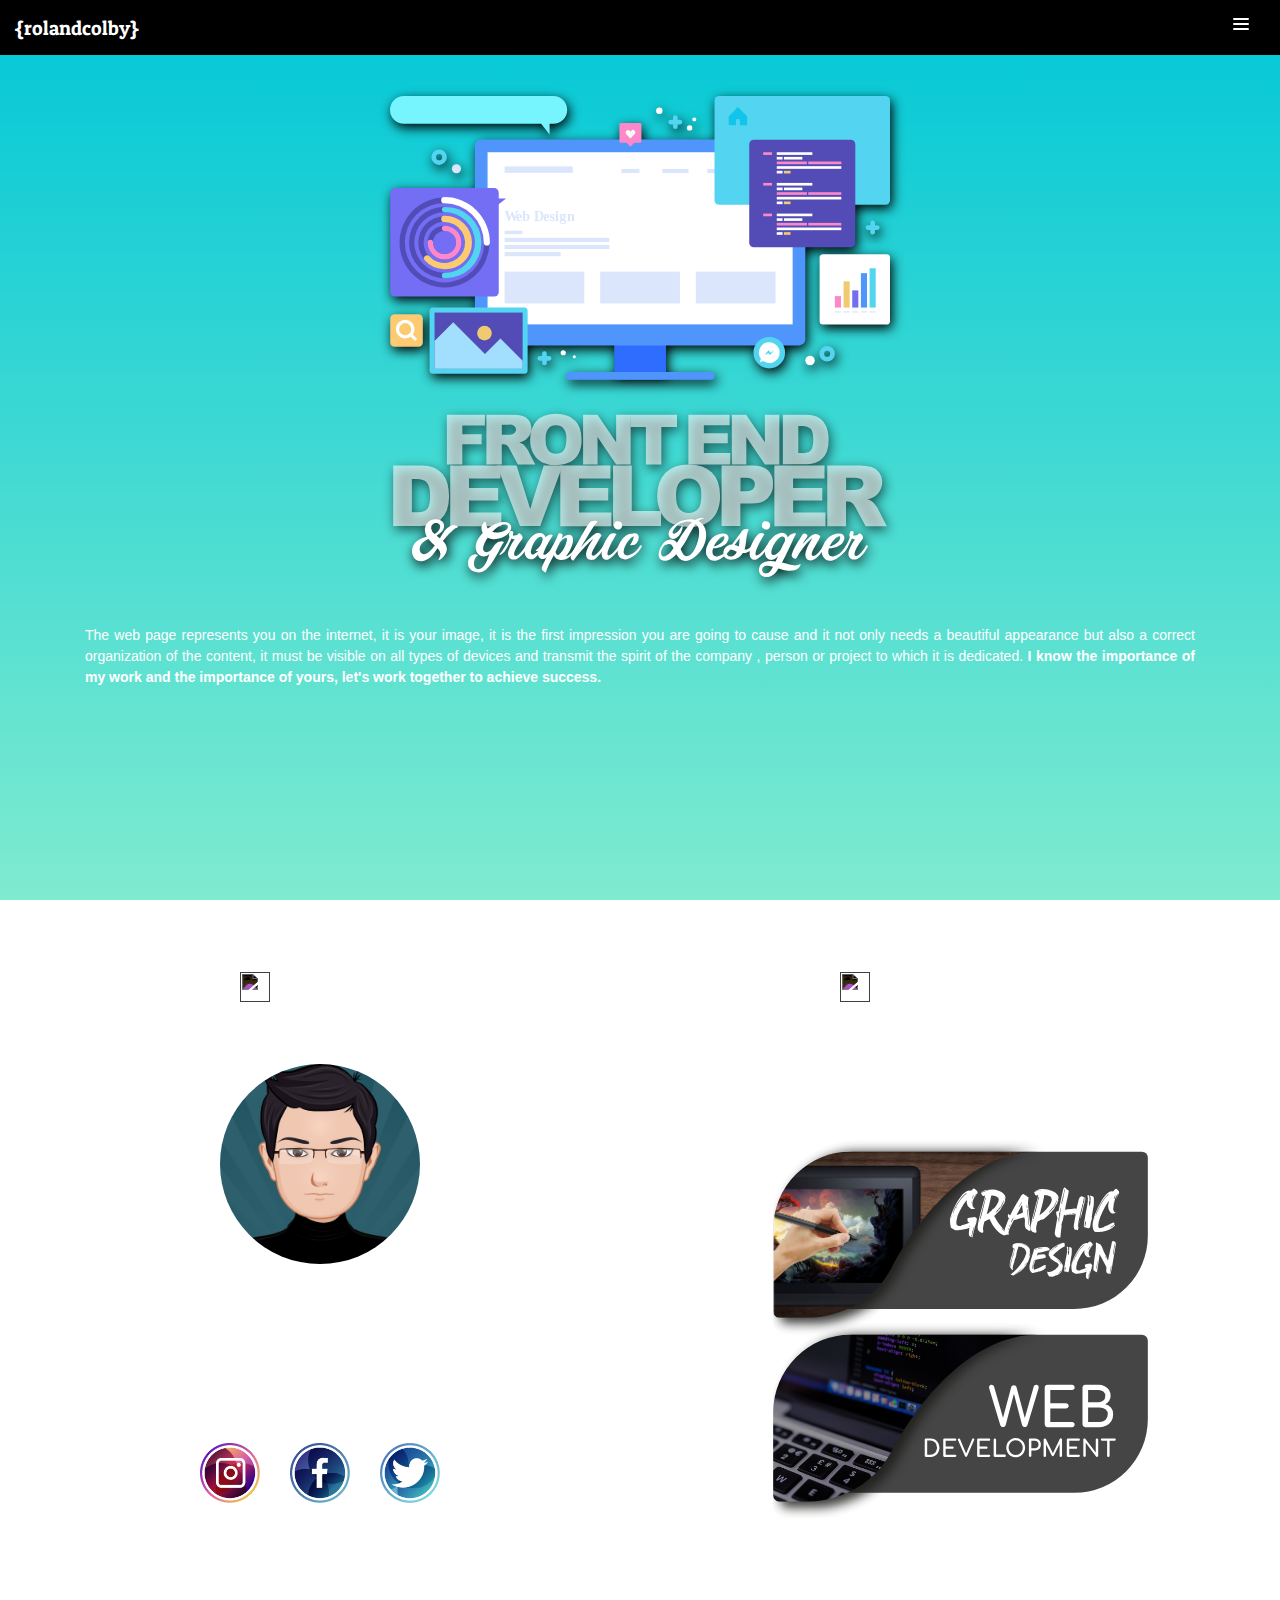
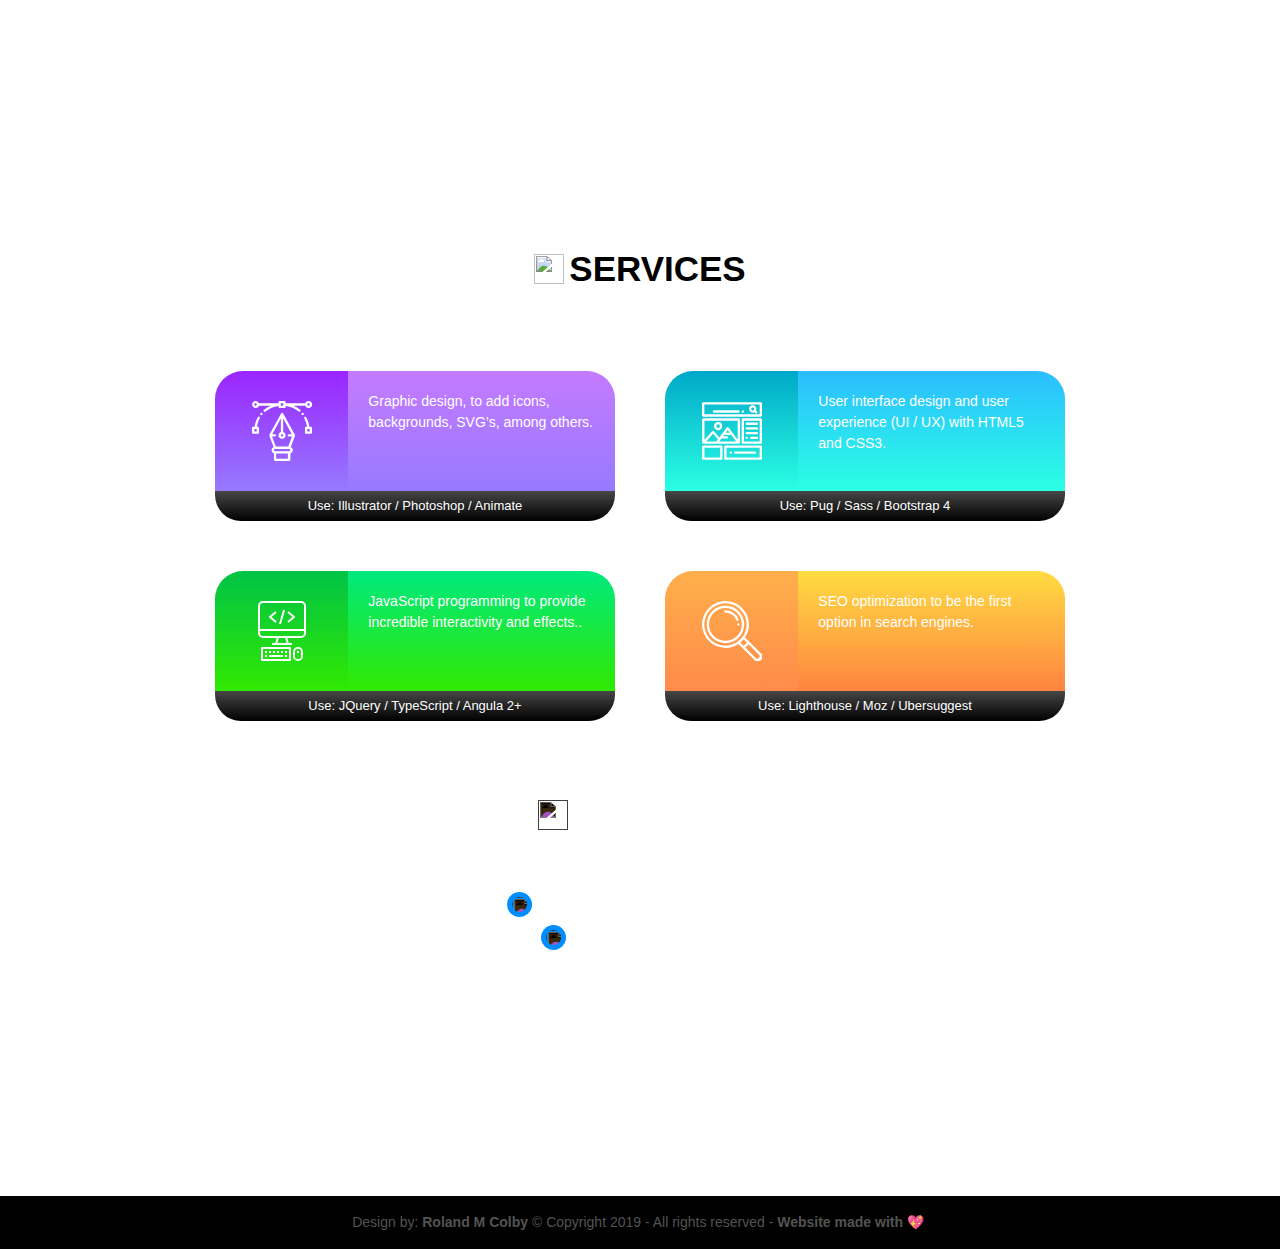
==== index.html @ 5997ef7e "Add files via upload" ====
<html lang="es">
  <head>
    <meta charset="utf-8"/>
    <meta name="viewport" content="width=device-width, initial-scale=1, shrink-to-fit=no"/>
    <title>Portfolio | Roland Colby - Front-end Developer</title>
    <meta charset="UTF-8"/>
    <meta http-equiv="X-UA-Compatible" content="IE=edge,chrome=1"/>
    <meta name="viewport" content="width=device-width, initial-scale=1.0"/>
    <link rel="shortcut icon" href="https://ianlunn.co.uk/wp-content/themes/ianlunn2015/images/favicon.ico"/>
    <meta name="description" content="Front-end Developer producing high quality responsive websites and exceptional user experience."/>
    <meta name="keywords" content="Roland, Colby, front end, front-end developer, front-end development, web designer, Portfolio, Front-End Web Developer, Web Developer, Front-End, HTML, CSS, JavaScript, Git, Github, PHP, WordPress"/>
    <link rel="stylesheet" href="https://stackpath.bootstrapcdn.com/bootstrap/4.3.1/css/bootstrap.min.css" integrity="sha384-ggOyR0iXCbMQv3Xipma34MD+dH/1fQ784/j6cY/iJTQUOhcWr7x9JvoRxT2MZw1T" crossorigin="anonymous"/>
    <link rel="stylesheet" href="https://cdnjs.cloudflare.com/ajax/libs/font-awesome/4.2.0/css/font-awesome.min.css"/>
    <link rel="stylesheet" href="https://daneden.github.io/animate.css/animate.min.css"/>
    <link rel="stylesheet" href="assets/css/style.css"/>
    <link rel="canonical" href="http://www.rolandcolby.tk/"/>
  </head>
  <body>
    <div class="introLoading introLoader simpleLoader theme-light" id="loader" style="z-index: 999999999; bottom: 729px; display: none;"></div>
    <div class="menu container-fluid fixed" id="menu">
      <div class="row">
        <div class="col-6" id="logodiv">
          <h1 id="logochico">{rolandcolby}</h1>
        </div>
        <div class="col-6" id="menudiv">
          <label class="menu-h">
            <input id="menuchk" type="checkbox" checked="checked"/>
            <div><span></span><span></span></div>
          </label>
        </div>
      </div>
      <div class="d-none" id="menu-links">
        <div class="row centrado"><a class="link" href="#cabecera">HOME</a></div>
        <div class="row centrado"><a class="link" href="#sobremi">ABOUT</a></div>
        <div class="row centrado"><a class="link" href="#portfolio">PORTFOLIO</a></div>
        <div class="row centrado"><a class="link" href="#servicios">SERVICES</a></div>
        <div class="row centrado"><a class="link" href="#mislinks">HIRE ME</a></div>
        <div class="row centrado"><a class="link" href="#pie">CONTACT</a></div>
      </div>
    </div>
    <div class="container-fluid" id="cabecera">
      <div class="container section py-5">
        <div class="row centrado" id="header"><img class="py-5" id="logo" src="assets/img/logo.svg"/></div>
        <p class="txtjustify">The web page represents you on the internet, it is your image, it is the first impression you are going to cause and it not only needs a beautiful appearance but also a correct organization of the content, it must be visible on all types of devices and transmit the spirit of the company , person or project to which it is dedicated.<b class="txtjustify"> I know the importance of my work and the importance of yours, let's work together to achieve success.</b></p>
      </div>
    </div>
    <div class="container-fluid"> 
      <div class="row">
        <div class="container section py-3 col-sm-12 col-lg-6" id="sobremi">
          <div class="caja">
            <div class="row centrado py-5"><img class="titleicon inv" src="https://image.flaticon.com/icons/svg/159/159772.svg"/>
              <h2 class="titulo">ABOUT</h2>
            </div>
            <div class="row centrado"><img id="avatar" src="assets/img/mi-avatar.jpg"/></div>
            <div class="row" id="midescripcion">
              <h3 class="txtjustify" style="font-size:16px">Hello! I'm <b>Roland Colby</b></h3>
              <p class="txtjustify"> I'm designer and Front-End web developer, which means that I take care of the visual part of web pages and their interactivity. I can make portfolios, pages of products or services, promotion of applications, documentation pages, and others simple but powerfull websites.</p>
            </div>
            <div class="row centrado">
              <p class="txtjustify py-4">¡Follow me!</p>
            </div>
            <div class="row centrado" id="misredes">
              <div id="insta"><img class="social" src="assets/img/insta.png"/></div>
              <div id="face"><img class="social" src="assets/img/fb.png"/></div>
              <div id="twit"><img class="social" src="assets/img/twitter.png"/></div>
            </div>
          </div>
        </div>
        <div class="container section py-3 col-sm-12 col-lg-6" id="portfolio">
          <div class="caja">
            <div class="row centrado py-5"><img class="titleicon inv" src="https://image.flaticon.com/icons/svg/259/259508.svg"/>
              <h2 class="titulo">PORTFOLIO</h2>
            </div>
            <div class="row" id="midescripcion">
              <p class="txtjustify">Below are some of my works, graphic experiments and tests for future web page developments; I have decided to divide this section in two because some content is exclusive to only one of these disciplines.</p>
            </div>
            <div class="row centrado" id="btn-graphic"><img class="boton" src="assets/img/btn-03.svg"/></div>
            <div class="row centrado" id="btn-webdev"><img class="boton" src="assets/img/btn-04.svg"/></div>
          </div>
        </div>
      </div>
    </div>
    <div class="container-fluid" id="servicios">
      <div class="container section">
        <div class="row centrado py-5"><img class="titleicon" src="https://image.flaticon.com/icons/svg/1835/1835948.svg"/>
          <h2 class="txtblack titulo">SERVICES</h2>
        </div>
        <div class="row centrado">
          <div class="servcard centrado container row">
            <div class="icon centrado col-4" id="icon1"><img class="imagen" src="assets/img/graphic-design.svg"/></div>
            <div class="desc col-8" id="desc1">
              <p>Graphic design, to add icons, backgrounds, SVG’s, among others.</p>
            </div>
            <div class="soft centrado col-12" id="soft1">
              <p>Use: Illustrator / Photoshop / Animate</p>
            </div>
          </div>
          <div class="servcard centrado container row">
            <div class="icon centrado col-4" id="icon2"><img class="imagen" src="assets/img/UX-UI.svg"/></div>
            <div class="desc col-8" id="desc2">
              <p>User interface design and user experience (UI / UX) with HTML5 and CSS3.</p>
            </div>
            <div class="soft centrado col-12" id="soft2">
              <p>Use: Pug / Sass / Bootstrap 4</p>
            </div>
          </div>
          <div class="servcard centrado container row">
            <div class="icon centrado col-4" id="icon3"><img class="imagen" src="assets/img/coding.svg"/></div>
            <div class="desc col-8" id="desc3">
              <p>JavaScript programming to provide incredible interactivity and effects..</p>
            </div>
            <div class="soft centrado col-12" id="soft3">
              <p>Use: JQuery / TypeScript / Angula 2+</p>
            </div>
          </div>
          <div class="servcard centrado container row">
            <div class="icon centrado col-4" id="icon4"><img class="imagen" src="assets/img/SEO.svg"/></div>
            <div class="desc col-8" id="desc4">
              <p>SEO optimization to be the first option in search engines.</p>
            </div>
            <div class="soft centrado col-12" id="soft4">
              <p>Use: Lighthouse / Moz / Ubersuggest</p>
            </div>
          </div>
        </div>
      </div>
    </div>
    <div class="container-fluid" id="footer">
      <div class="container section" id="pie">
        <div class="row centrado py-5"><img class="titleicon inv" src="https://image.flaticon.com/icons/svg/259/259624.svg"/>
          <h2 class="titulo">CONTACT</h2>
        </div>
        <div class="row centrado"><img class="titleicon2 inv" src="https://image.flaticon.com/icons/svg/159/159036.svg"/>
          <h3 class="txtjustify contact">rolandm.colby@gmail.com</h3>
        </div>
        <div class="row centrado"><img class="titleicon2 inv" src="https://image.flaticon.com/icons/svg/159/159052.svg"/>
          <h3 class="txtjustify contact">+549 3329 526177</h3>
        </div>
      </div>
    </div>
    <div class="container-fluid copyr">
      <div class="container section">
        <div class="row centrado py-3">
          <p class="copyr">Design by:&nbsp</p><b class="copyr">Roland M Colby&nbsp</b>
          <p class="copyr">© Copyright 2019 - All rights reserved -&nbsp</p><b class="copyr">Website made with 💖&nbsp</b>
        </div>
      </div>
    </div>
    <!--LIBRERÍAS JAVASCRIPT-->
    <!--JQuery 3.3.1-->
    <script src="https://code.jquery.com/jquery-3.3.1.slim.min.js" integrity="sha384-q8i/X+965DzO0rT7abK41JStQIAqVgRVzpbzo5smXKp4YfRvH+8abtTE1Pi6jizo" crossorigin="anonymous"></script>
    <!--Popper 1.14.7-->
    <script src="https://cdnjs.cloudflare.com/ajax/libs/popper.js/1.14.7/umd/popper.min.js" integrity="sha384-UO2eT0CpHqdSJQ6hJty5KVphtPhzWj9WO1clHTMGa3JDZwrnQq4sF86dIHNDz0W1" crossorigin="anonymous"></script>
    <!--Bootstrap 4.3.1-->
    <script src="https://stackpath.bootstrapcdn.com/bootstrap/4.3.1/js/bootstrap.min.js" integrity="sha384-JjSmVgyd0p3pXB1rRibZUAYoIIy6OrQ6VrjIEaFf/nJGzIxFDsf4x0xIM+B07jRM" crossorigin="anonymous"></script>
    <!--JQuery 1.11.1-->
    <script src="http://ajax.googleapis.com/ajax/libs/jquery/1.11.1/jquery.min.js"></script>
    <!--WOW-->
    <script src="http://mynameismatthieu.com/WOW/dist/wow.min.js"></script>
    <!--Propio de esta página-->
    <script src="assets/js/script.js"></script>
  </body>
</html>
---- assets/css/style.css ----
@import url('https://fonts.googleapis.com/css?family=Patua+One&display=swap');

/* RESET */
/* ------------------------------------------------------------------------------------------------------------------------------------------------------------*/

*,a {
	margin: 0px;
	padding: 0px;
	text-decoration: none;
	color: white;
}

a:hover {
	text-decoration:none;
	color:white;
}

p {
    margin-top: 0;
    margin-bottom: 0px;
}

/* GENERAL */
/* ------------------------------------------------------------------------------------------------------------------------------------------------------------*/

.section {
	width: 100%;
	height: auto;
}

/* STICKY MENU */
/* ------------------------------------------------------------------------------------------------------------------------------------------------------------*/

.fixed { 
	position:fixed;
	padding-right: 15px;
	padding-left: 15px;
	margin-right: auto;
	margin-left: auto;
}

#menu {
	transition: all 0.5s;
}

.menu {
	width:100%;
	height: 55px;
	background: black;
	color: white;
	z-index: 1;
}

.menu-expand {
	width:100%;
	height: 100vh;
	background: rgba(0,0,0,0.8);
	color: white;
	z-index: 1;
}

#logodiv {
	display: -webkit-flex;
	display: -moz-flex;
	display: -ms-flex;
	display: -o-flex;
	display: flex;
    align-items: center;
    justify-content: flex-start;
}

#logochico {
	font-family: 'Patua One', cursive;
	font-size: 20px;
	padding:0px;
	margin:0px;
}

#menudiv {
	display: -webkit-flex;
	display: -moz-flex;
	display: -ms-flex;
	display: -o-flex;
	display: flex;
    align-items: center;
    justify-content: flex-end;
	
}



/*HAMBURGER MENU*/
/*--------------------------------------*/

.menu-h {
  --front: #000;
  --back: linear-gradient(#FC3636,#FC368A);
  --icon: white;
  -webkit-perspective: 600px;
          perspective: 600px;
  width: 48px;
  height: 48px;
  position: relative;
  cursor: pointer;
  -webkit-tap-highlight-color: transparent;
}

.menu-h input {
  display: none;
}
.menu-h input + div span {
  --rotateY: 0deg;
  --background: var(--front);
  -webkit-transform: rotateY(var(--rotateY));
          transform: rotateY(var(--rotateY));
  -webkit-transform-style: preserve-3d;
          transform-style: preserve-3d;
  position: absolute;
  left: 0;
  top: 0;
  width: 100%;
  height: 100%;
  border-radius: 50%;
  background: var(--background);
  -webkit-backface-visibility: hidden;
          backface-visibility: hidden;
  transition: -webkit-transform 0.6s cubic-bezier(0.2, 0.64, 0.48, 1.24);
  transition: transform 0.6s cubic-bezier(0.2, 0.64, 0.48, 1.24);
  transition: transform 0.6s cubic-bezier(0.2, 0.64, 0.48, 1.24), -webkit-transform 0.6s cubic-bezier(0.2, 0.64, 0.48, 1.24);
}

.menu-h input + div span:before, .menu-h input + div span:after {
  --rotate: 0deg;
  content: '';
  position: absolute;
  width: 16px;
  height: 2px;
  border-radius: 1px;
  top: 50%;
  left: 50%;
  background: var(--icon);
  -webkit-backface-visibility: hidden;
          backface-visibility: hidden;
  -webkit-transform: translate(-50%, -50%) rotate(var(--rotate)) translateZ(6px);
          transform: translate(-50%, -50%) rotate(var(--rotate)) translateZ(6px);
}
.menu-h input + div span:first-child {
  --background: var(--back);
}
.menu-h input + div span:first-child:before {
  --rotate: -45deg;
}
.menu-h input + div span:first-child:after {
  --rotate: 45deg;
}
.menu-h input + div span:last-child {
  --rotateY: 180deg;
}
.menu-h input + div span:last-child:before {
  box-shadow: 0 -5px 0 var(--icon), 0 5px 0 var(--icon);
}
.menu-h input + div span:last-child:after {
  display: none;
}
.menu-h input:checked + div span:first-child {
  --rotateY: -180deg;
}
.menu-h input:checked + div span:last-child {
  --rotateY: 0deg;
}

*:before, *:after {
  box-sizing: inherit;
}

#menu-links {
	text-decoration: none;
	font-size: 45px;
	font-weight: bolder;
	color:white;
	margin:25px;
	
}

.link {
	transition: all 0.3s;
}

.link:hover {
	transform: scale(1.7);
	color:#ffffff;
	text-shadow: 0 0 10px #ffffff;
}


/* HEADER */
/* ------------------------------------------------------------------------------------------------------------------------------------------------------------*/

#cabecera {
	width: 100%;
	background-image: linear-gradient(
      rgba(0, 199, 215, 1),
      rgba(0, 215, 160, 0.5)
    ), url(https://cdn.pixabay.com/photo/2014/05/02/21/50/home-office-336377_640.jpg); 
    background-attachment: fixed;
	background-size: cover;
	background-repeat: no-repeat;
	background-position: center;
	min-height: 100vh;
	height: auto;
	box-sizing: border-box;
	position:relative;
	color:white;
	font-size: 14px;
}

#header {

}

#logo{
	width:500px;
	align-self: center;
	filter: drop-shadow(2px 4px 6px black);
	transition: 0.3s;
}

#logo:hover {
	filter: drop-shadow(19px 14px 16px black);
	transform: scale(1.01);
}

/* ABOUUT */
/* ------------------------------------------------------------------------------------------------------------------------------------------------------------*/

#sobremi {
	width: 100%;
	height: auto;
	background-image: linear-gradient(
      rgba(0,0,0, 1),
      rgba(0,0,0, 0.01)
    ), url(footer-bg.jpg); 
    background-attachment: fixed;
	background-size: cover;
	background-repeat: no-repeat;
	background-position: center;
	min-height: 100vh;
	color:white;
	font-size: 14px;
}

#avatar {
	width: 200px;
	height: 200px;
	border-radius: 50%;
	transition: all 0.3s;
}

#avatar:hover {
	transform: rotate(10deg);
}

#midescripcion {
	padding: 0 20px 20px 20px;
}

#misredes {

}

.social {
	width:60px;
	height:60px;
	margin:0 15px 20px 15px;
	transition: all 0.2s;
}

.social:hover {
	transform: scale(1.5);
	cursor: pointer;
}

/* PORTFOLIO */
/* ------------------------------------------------------------------------------------------------------------------------------------------------------------*/

#portfolio {
	background-image: linear-gradient(
      rgba(0, 199, 215, 1),
      rgba(0, 100, 215, 1)
    ); 
    background-attachment: fixed;
	background-size: cover;
	background-repeat: no-repeat;
	background-position: center;
	min-height: 100vh;
	color: white;
	font-size: 14px;
}

.boton {
	width:375px;
	margin:-10;
	transition: all 0.3s;
}

.boton:hover {
	transform: scale(1.2);
	cursor: pointer;
}

#btn-graphic {
	padding:0;
	margin:0;
}

#btn-webdev {
	padding:0;
	margin:0;
}

/* SERVICE */
/* ------------------------------------------------------------------------------------------------------------------------------------------------------------*/

.txtblack{
	color:black;
}

#servicios {
	width: 100%;
	background-image: linear-gradient(
      rgba(255,255,255, 1),
      rgba(255,255,255, 0.3)
    ), url('http://www.dukece.com/wp-content/uploads/2019/05/agenda-analysis-business-plan-990818.jpg'); 
    background-attachment: fixed;
	background-size: cover;
	background-repeat: no-repeat;
	background-position: center;
	height: auto;
	box-sizing: border-box;
	position:relative;
	color:black;
	font-size: 14px;
}

.servcard {
	width:100%;
	border-radius: 2em;
	padding: 0px;
	max-width: 400px;
	margin: 25px;
	transition: all 0.3s;
}

.servcard:hover {
  -webkit-box-shadow: 0 15px 15px rgba(0,0,0,0.5);
  -moz-box-shadow: 0 15px 15px rgba(0,0,0,0.5);
  box-shadow: 0 15px 15px rgba(0,0,0,0.5);
  -webkit-transform: rotate(-2deg);
  -moz-transform: rotate(-2deg);
  -o-transform: rotate(-2deg);
  -ms-transform: rotate(-2deg);
  transform: rotate(-2deg) scale(1.1);
}

.icon {
	width:100%;
	height: 120px;
	border-radius: 2em 0 0 0;
}

.desc {
	padding: 20px;
	width:100%;
	height: 120px;
	border-radius: 0 2em 0 0;
	color: white;
	font-size: 14px;
}

.soft {
	width:100%;
	height: 30px;
	border-radius: 0 0 2em 2em;
	color: white;
	font-size: 13px;
	margin:0px;
	padding: 0px;
	background-image: linear-gradient(#474747,#000000);
}

.imagen {
	width:60px;
	height: 60px;
}

#icon1{
	background-image: linear-gradient(#9a25ff,#967AFF);
background-color: ;
}
#desc1{
	background-image: linear-gradient(#c57aff,#967AFF);
background-color: ;
}

#icon2{
	background-image: linear-gradient(#00a8c8,#2BFFE4);
background-color: ;
}
#desc2{
	background-image: linear-gradient(#2bbdff,#2BFFE4);
background-color: ;
}

#icon3{
	background-image: linear-gradient(#00c347,#31E900);
background-color:2;
}
#desc3{
	background-image: linear-gradient(#00e97f,#31E900);
background-color: ;
}

#icon4{
	background-image: linear-gradient(#ffaf4b,#FF8B4B);
background-color: ;
}
#desc4{
	background-image: linear-gradient(#ffdc41,#FF8441);
background-color: ;
}

/* LINKS */
/* ------------------------------------------------------------------------------------------------------------------------------------------------------------*/

#mislinks {
	width: 100%;
	background-image: linear-gradient(
      rgba(255,255,255, 1),
      rgba(255,255,255, 1),
      rgba(255,255,255, 0.2)
    ), url(links-bg.png); 
    background-attachment: fixed;
	background-size: cover;
	background-repeat: no-repeat;
	background-position: center;
	min-height: 100vh;
	height: auto;
	box-sizing: border-box;
	position:relative;
	color:white;
	font-size: 14px;
}

/* FOOTER */
/* ------------------------------------------------------------------------------------------------------------------------------------------------------------*/

#footer {
	width: 100%;
	background-image: linear-gradient(
      rgba(0,0,0, 1),
      rgba(0,0,0, 0.5)
    ), url(footer-bg.jpg); 
    background-attachment: fixed;
	background-size: cover;
	background-repeat: no-repeat;
	background-position: center;
	min-height: 50vh;
	height: auto;
	box-sizing: border-box;
	position:relative;
	color:white;
	font-size: 14px;
}

.contact {
	font-size: 20px;
}

.titleicon2 {
	width:25px;
	height:25px;
	margin-bottom: .5rem;
    margin-right: 5;
    background: #FF7200;
    border-radius: 50%;
    padding: 5px;
}

.copyr{
	font-size: 14px;
	background-color: black;
	color:#535353;
	text-align: center;;
}

/* ALINEACIONES */
/* ------------------------------------------------------------------------------------------------------------------------------------------------------------*/

.centrado {
	display: flex;
	justify-content: center;
	align-items: center;
}

.txtjustify {
	text-align: justify;
}

/* scrollbar */
/*---------------------------------------------------------------------------------------------*/

::-webkit-scrollbar {
  width: 10px;
}

::-webkit-scrollbar-thumb {
  background: linear-gradient(40deg,#8a05f1,#0380af,#16ff9e);
    border-radius: 3em;
}

::-webkit-scrollbar-track {
  background: linear-gradient(45deg,#492bc1,#0a2b3e);
  width:5px;
  box-shadow: inset 0 0 2.5px 2px rgba(0,0,0,0.2);
}


/* EXTRAS */
/* ------------------------------------------------------------------------------------------------------------------------------------------------------------*/

/*div {
	border: 1px solid rgba(0,0,0,0.1);
}*/

.caja {
	border-radius:2em;
	padding:2px;
}

.titulo {
	font-size: 35px;
	font-weight: bolder;
}

.titleicon {
	width:30px;
	height:30px;
	margin-bottom: .5rem;
    margin-right: 5;
}

.inv{
	filter: invert(100%);
}
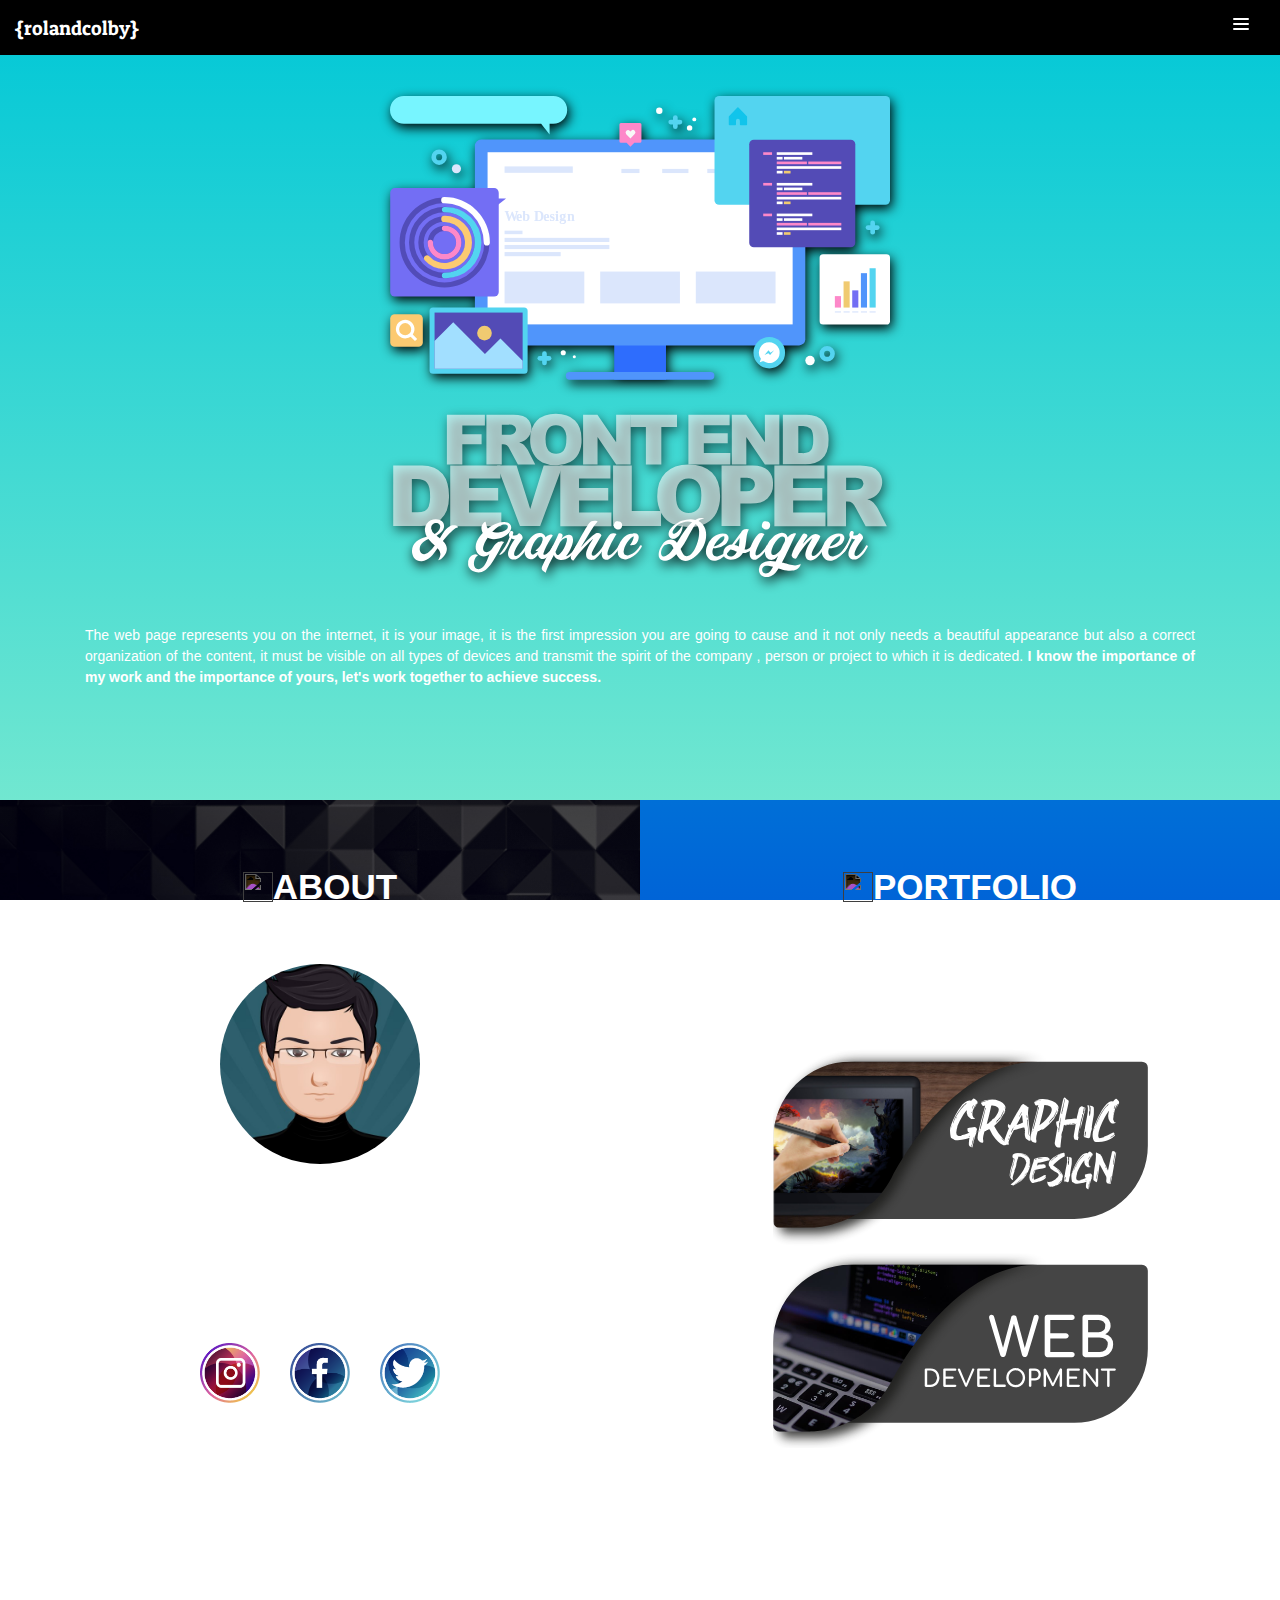
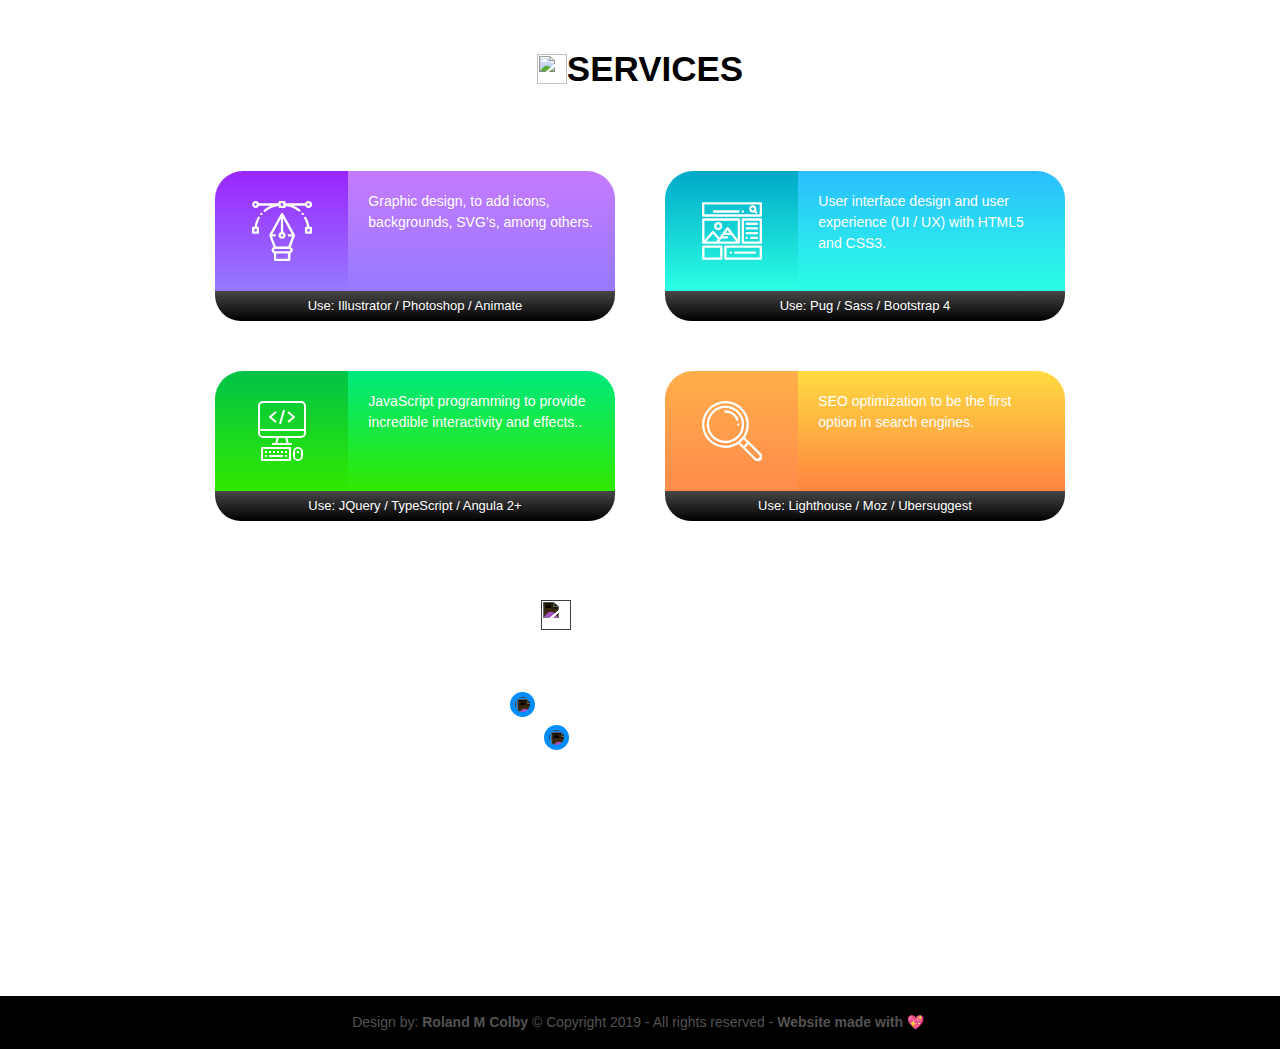
==== commit d761d250: "Update index.html" ====
--- a/index.html
+++ b/index.html
@@ -1,4 +1,4 @@
-
+<!DOCTYPE html>
 <html lang="es">
   <head>
     <meta charset="utf-8"/>
@@ -161,4 +161,4 @@
     <!--Propio de esta página-->
     <script src="assets/js/script.js"></script>
   </body>
-</html>+</html>
--- a/assets/css/style.css
+++ b/assets/css/style.css
@@ -206,8 +206,8 @@
 	background-size: cover;
 	background-repeat: no-repeat;
 	background-position: center;
-	min-height: 100vh;
-	height: auto;
+	max-height: 800px;
+	height: 100vh;
 	box-sizing: border-box;
 	position:relative;
 	color:white;
@@ -244,7 +244,8 @@
 	background-size: cover;
 	background-repeat: no-repeat;
 	background-position: center;
-	min-height: 100vh;
+	max-height: 800px;
+        height: 100vh;
 	color:white;
 	font-size: 14px;
 }
@@ -292,7 +293,8 @@
 	background-size: cover;
 	background-repeat: no-repeat;
 	background-position: center;
-	min-height: 100vh;
+	max-height: 800px;
+        height: 100vh;
 	color: white;
 	font-size: 14px;
 }
@@ -443,8 +445,8 @@
 	background-size: cover;
 	background-repeat: no-repeat;
 	background-position: center;
-	min-height: 100vh;
-	height: auto;
+	max-height: 800px;
+	height: 100vh;
 	box-sizing: border-box;
 	position:relative;
 	color:white;
@@ -551,4 +553,4 @@
 
 .inv{
 	filter: invert(100%);
-}+}
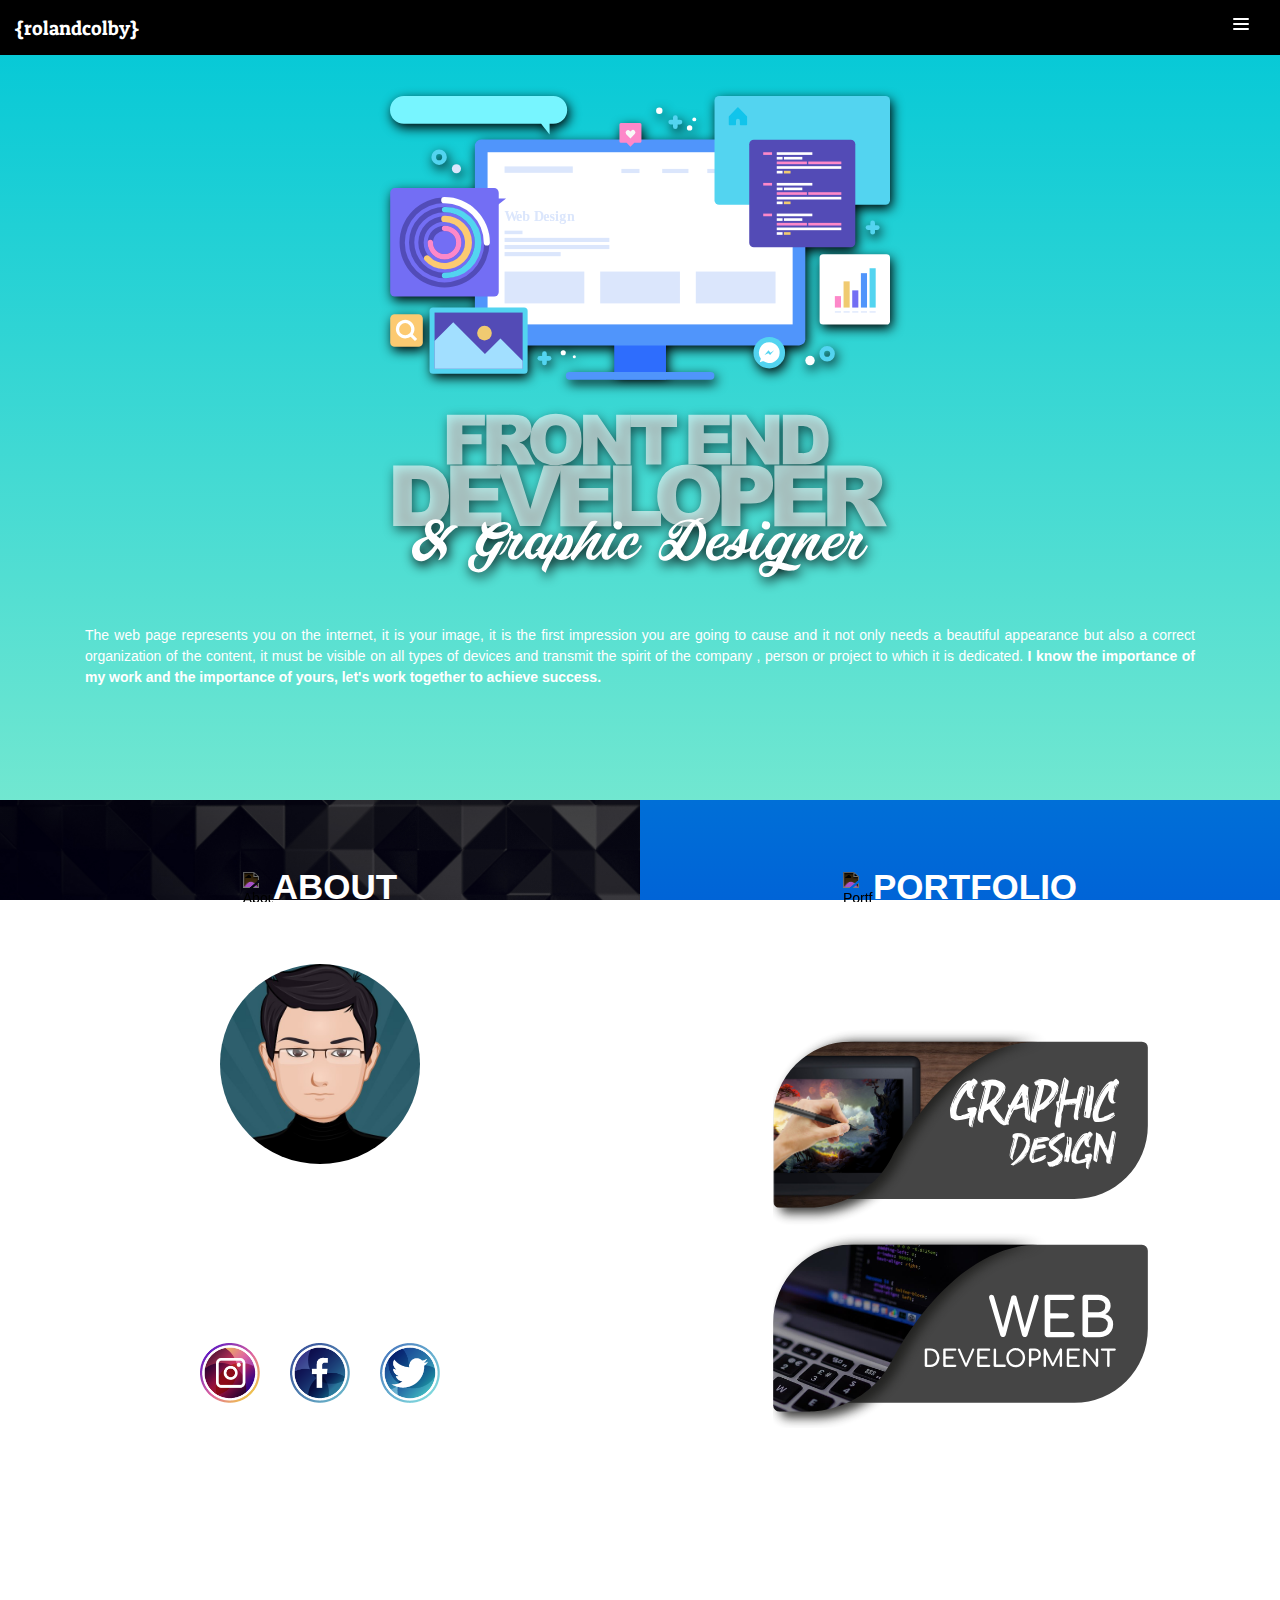
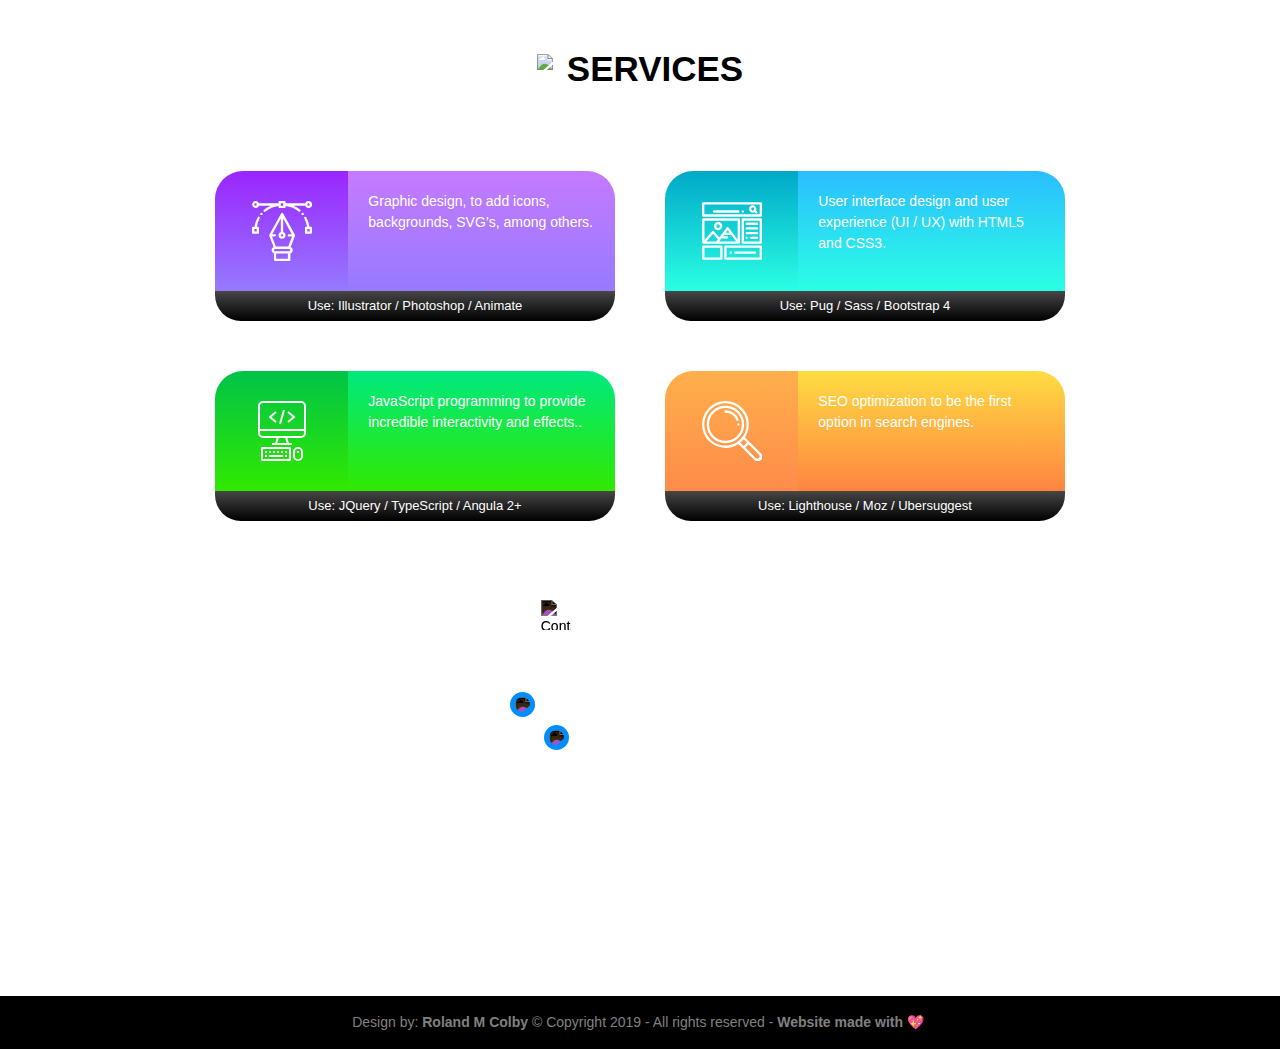
==== commit 38dbe3e3: "Update index.html" ====
--- a/index.html
+++ b/index.html
@@ -41,7 +41,7 @@
     </div>
     <div class="container-fluid" id="cabecera">
       <div class="container section py-5">
-        <div class="row centrado" id="header"><img class="py-5" id="logo" src="assets/img/logo.svg"/></div>
+        <div class="row centrado" id="header"><img alt="logo" class="py-5" id="logo" src="assets/img/logo.svg"/></div>
         <p class="txtjustify">The web page represents you on the internet, it is your image, it is the first impression you are going to cause and it not only needs a beautiful appearance but also a correct organization of the content, it must be visible on all types of devices and transmit the spirit of the company , person or project to which it is dedicated.<b class="txtjustify"> I know the importance of my work and the importance of yours, let's work together to achieve success.</b></p>
       </div>
     </div>
@@ -49,10 +49,10 @@
       <div class="row">
         <div class="container section py-3 col-sm-12 col-lg-6" id="sobremi">
           <div class="caja">
-            <div class="row centrado py-5"><img class="titleicon inv" src="https://image.flaticon.com/icons/svg/159/159772.svg"/>
+            <div class="row centrado py-5"><img alt="About" class="titleicon inv" src="https://image.flaticon.com/icons/svg/159/159772.svg"/>
               <h2 class="titulo">ABOUT</h2>
             </div>
-            <div class="row centrado"><img id="avatar" src="assets/img/mi-avatar.jpg"/></div>
+            <div class="row centrado"><img alt="Avatar" id="avatar" src="assets/img/mi-avatar.jpg"/></div>
             <div class="row" id="midescripcion">
               <h3 class="txtjustify" style="font-size:16px">Hello! I'm <b>Roland Colby</b></h3>
               <p class="txtjustify"> I'm designer and Front-End web developer, which means that I take care of the visual part of web pages and their interactivity. I can make portfolios, pages of products or services, promotion of applications, documentation pages, and others simple but powerfull websites.</p>
@@ -61,34 +61,34 @@
               <p class="txtjustify py-4">¡Follow me!</p>
             </div>
             <div class="row centrado" id="misredes">
-              <div id="insta"><img class="social" src="assets/img/insta.png"/></div>
-              <div id="face"><img class="social" src="assets/img/fb.png"/></div>
-              <div id="twit"><img class="social" src="assets/img/twitter.png"/></div>
+              <div id="insta"><img alt="Instagram" class="social" src="assets/img/insta.png"/></div>
+              <div id="face"><img alt="Facebook" class="social" src="assets/img/fb.png"/></div>
+              <div id="twit"><img alt="Twitter" class="social" src="assets/img/twitter.png"/></div>
             </div>
           </div>
         </div>
         <div class="container section py-3 col-sm-12 col-lg-6" id="portfolio">
           <div class="caja">
-            <div class="row centrado py-5"><img class="titleicon inv" src="https://image.flaticon.com/icons/svg/259/259508.svg"/>
+            <div class="row centrado py-5"><img alt="Portfolio" class="titleicon inv" src="https://image.flaticon.com/icons/svg/259/259508.svg"/>
               <h2 class="titulo">PORTFOLIO</h2>
             </div>
-            <div class="row" id="midescripcion">
+            <div class="row" id="midescripcion2">
               <p class="txtjustify">Below are some of my works, graphic experiments and tests for future web page developments; I have decided to divide this section in two because some content is exclusive to only one of these disciplines.</p>
             </div>
-            <div class="row centrado" id="btn-graphic"><img class="boton" src="assets/img/btn-03.svg"/></div>
-            <div class="row centrado" id="btn-webdev"><img class="boton" src="assets/img/btn-04.svg"/></div>
+            <div class="row centrado" id="btn-graphic"><img alt="Graphic Design" class="boton" src="assets/img/btn-03.svg"/></div>
+            <div class="row centrado" id="btn-webdev"><img alt="Web Developer" class="boton" src="assets/img/btn-04.svg"/></div>
           </div>
         </div>
       </div>
     </div>
     <div class="container-fluid" id="servicios">
       <div class="container section">
-        <div class="row centrado py-5"><img class="titleicon" src="https://image.flaticon.com/icons/svg/1835/1835948.svg"/>
+        <div class="row centrado py-5"><img alt="Service" class="titleicon" src="https://image.flaticon.com/icons/svg/1835/1835948.svg"/>
           <h2 class="txtblack titulo">SERVICES</h2>
         </div>
         <div class="row centrado">
           <div class="servcard centrado container row">
-            <div class="icon centrado col-4" id="icon1"><img class="imagen" src="assets/img/graphic-design.svg"/></div>
+            <div class="icon centrado col-4" id="icon1"><img alt="Graphic Design" class="imagen" src="assets/img/graphic-design.svg"/></div>
             <div class="desc col-8" id="desc1">
               <p>Graphic design, to add icons, backgrounds, SVG’s, among others.</p>
             </div>
@@ -97,7 +97,7 @@
             </div>
           </div>
           <div class="servcard centrado container row">
-            <div class="icon centrado col-4" id="icon2"><img class="imagen" src="assets/img/UX-UI.svg"/></div>
+            <div class="icon centrado col-4" id="icon2"><img alt="UI/UX Design" class="imagen" src="assets/img/UX-UI.svg"/></div>
             <div class="desc col-8" id="desc2">
               <p>User interface design and user experience (UI / UX) with HTML5 and CSS3.</p>
             </div>
@@ -106,7 +106,7 @@
             </div>
           </div>
           <div class="servcard centrado container row">
-            <div class="icon centrado col-4" id="icon3"><img class="imagen" src="assets/img/coding.svg"/></div>
+            <div class="icon centrado col-4" id="icon3"><img alt="Coding" class="imagen" src="assets/img/coding.svg"/></div>
             <div class="desc col-8" id="desc3">
               <p>JavaScript programming to provide incredible interactivity and effects..</p>
             </div>
@@ -115,7 +115,7 @@
             </div>
           </div>
           <div class="servcard centrado container row">
-            <div class="icon centrado col-4" id="icon4"><img class="imagen" src="assets/img/SEO.svg"/></div>
+            <div class="icon centrado col-4" id="icon4"><img alt="SEO" class="imagen" src="assets/img/SEO.svg"/></div>
             <div class="desc col-8" id="desc4">
               <p>SEO optimization to be the first option in search engines.</p>
             </div>
@@ -128,13 +128,13 @@
     </div>
     <div class="container-fluid" id="footer">
       <div class="container section" id="pie">
-        <div class="row centrado py-5"><img class="titleicon inv" src="https://image.flaticon.com/icons/svg/259/259624.svg"/>
+        <div class="row centrado py-5"><img alt="Contact" class="titleicon inv" src="https://image.flaticon.com/icons/svg/259/259624.svg"/>
           <h2 class="titulo">CONTACT</h2>
         </div>
-        <div class="row centrado"><img class="titleicon2 inv" src="https://image.flaticon.com/icons/svg/159/159036.svg"/>
+        <div class="row centrado"><img alt="e-mail" class="titleicon2 inv" src="https://image.flaticon.com/icons/svg/159/159036.svg"/>
           <h3 class="txtjustify contact">rolandm.colby@gmail.com</h3>
         </div>
-        <div class="row centrado"><img class="titleicon2 inv" src="https://image.flaticon.com/icons/svg/159/159052.svg"/>
+        <div class="row centrado"><img alt="Phone number" class="titleicon2 inv" src="https://image.flaticon.com/icons/svg/159/159052.svg"/>
           <h3 class="txtjustify contact">+549 3329 526177</h3>
         </div>
       </div>
@@ -154,10 +154,10 @@
     <script src="https://cdnjs.cloudflare.com/ajax/libs/popper.js/1.14.7/umd/popper.min.js" integrity="sha384-UO2eT0CpHqdSJQ6hJty5KVphtPhzWj9WO1clHTMGa3JDZwrnQq4sF86dIHNDz0W1" crossorigin="anonymous"></script>
     <!--Bootstrap 4.3.1-->
     <script src="https://stackpath.bootstrapcdn.com/bootstrap/4.3.1/js/bootstrap.min.js" integrity="sha384-JjSmVgyd0p3pXB1rRibZUAYoIIy6OrQ6VrjIEaFf/nJGzIxFDsf4x0xIM+B07jRM" crossorigin="anonymous"></script>
-    <!--JQuery 1.11.1-->
-    <script src="http://ajax.googleapis.com/ajax/libs/jquery/1.11.1/jquery.min.js"></script>
+    <!--JQuery 1.11.1
+    <script src="http://ajax.googleapis.com/ajax/libs/jquery/1.11.1/jquery.min.js"></script>-->
     <!--WOW-->
-    <script src="http://mynameismatthieu.com/WOW/dist/wow.min.js"></script>
+    <script src="https://wowjs.uk/dist/wow.min.js"></script>
     <!--Propio de esta página-->
     <script src="assets/js/script.js"></script>
   </body>
--- a/assets/css/style.css
+++ b/assets/css/style.css
@@ -332,7 +332,7 @@
 	background-image: linear-gradient(
       rgba(255,255,255, 1),
       rgba(255,255,255, 0.3)
-    ), url('http://www.dukece.com/wp-content/uploads/2019/05/agenda-analysis-business-plan-990818.jpg'); 
+    ), url('fondo-oficina.jpg'); 
     background-attachment: fixed;
 	background-size: cover;
 	background-repeat: no-repeat;
@@ -491,7 +491,7 @@
 .copyr{
 	font-size: 14px;
 	background-color: black;
-	color:#535353;
+	color: grey;
 	text-align: center;;
 }
 
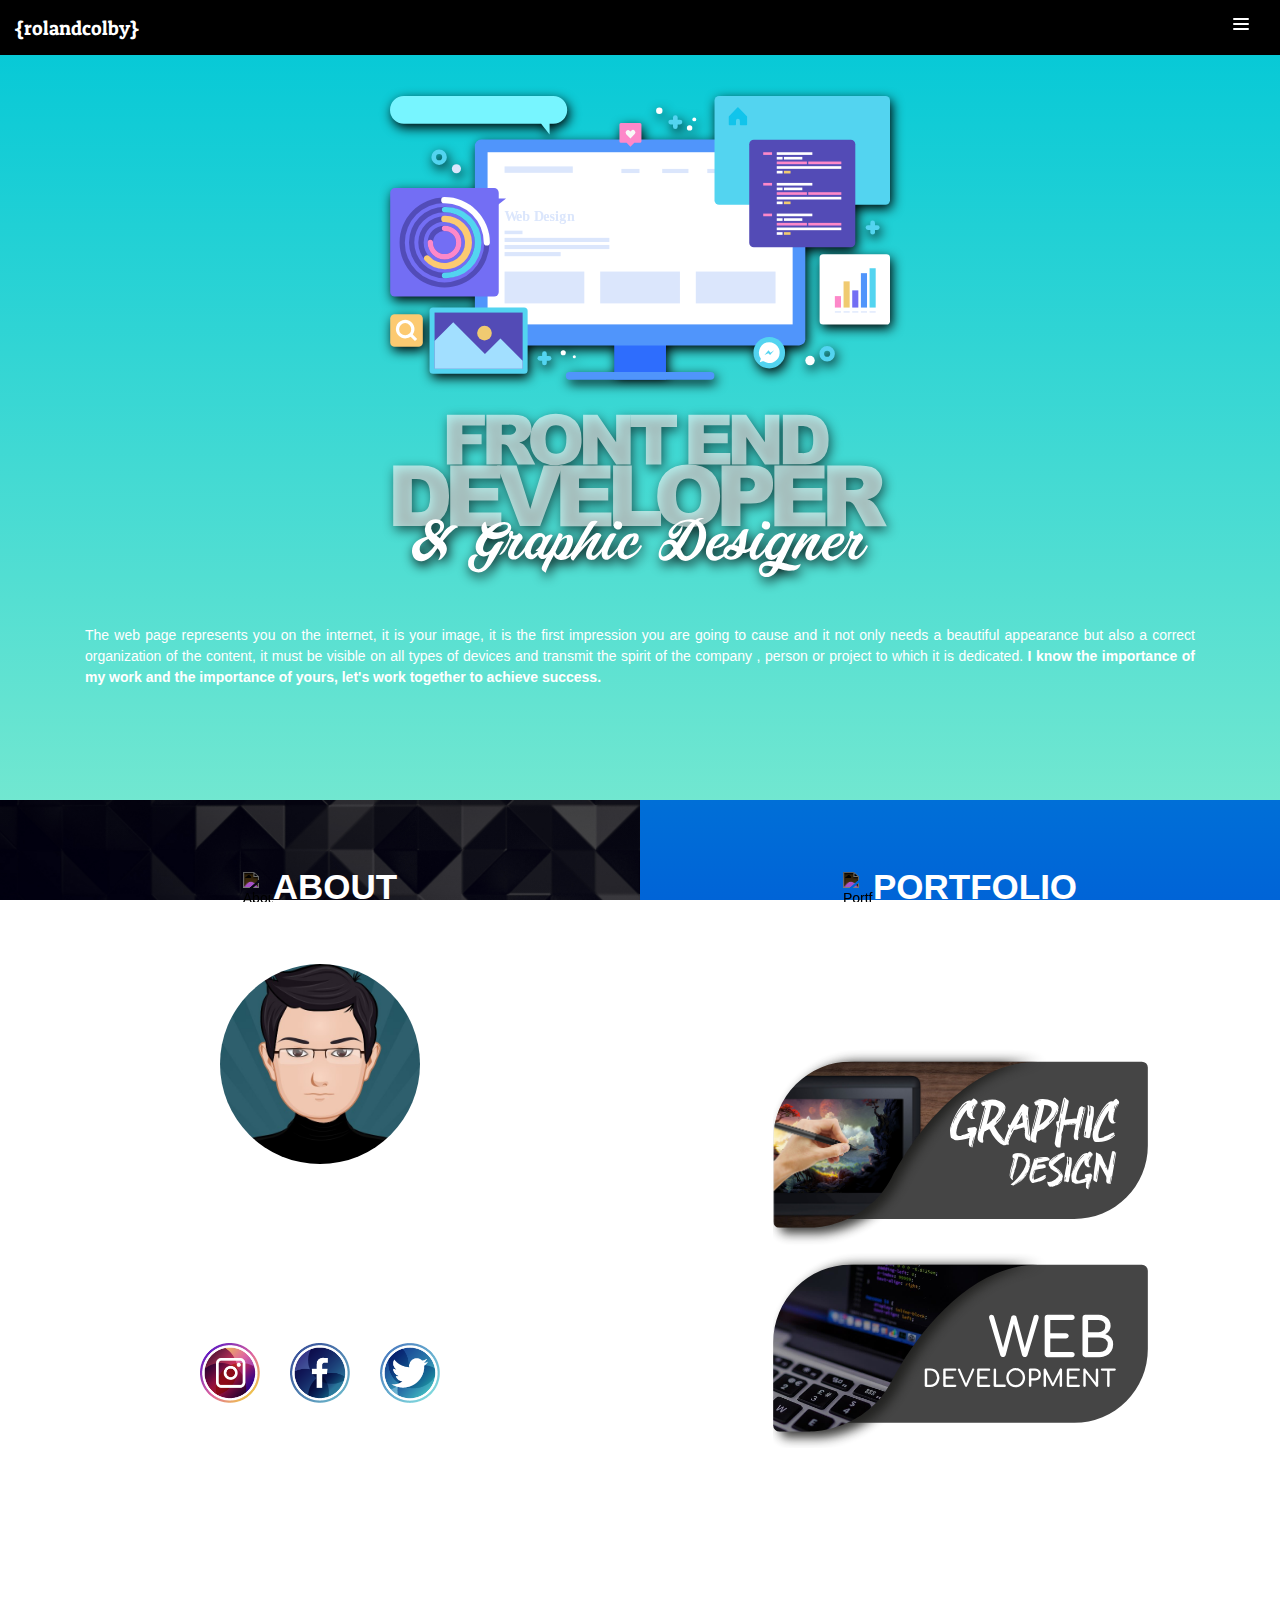
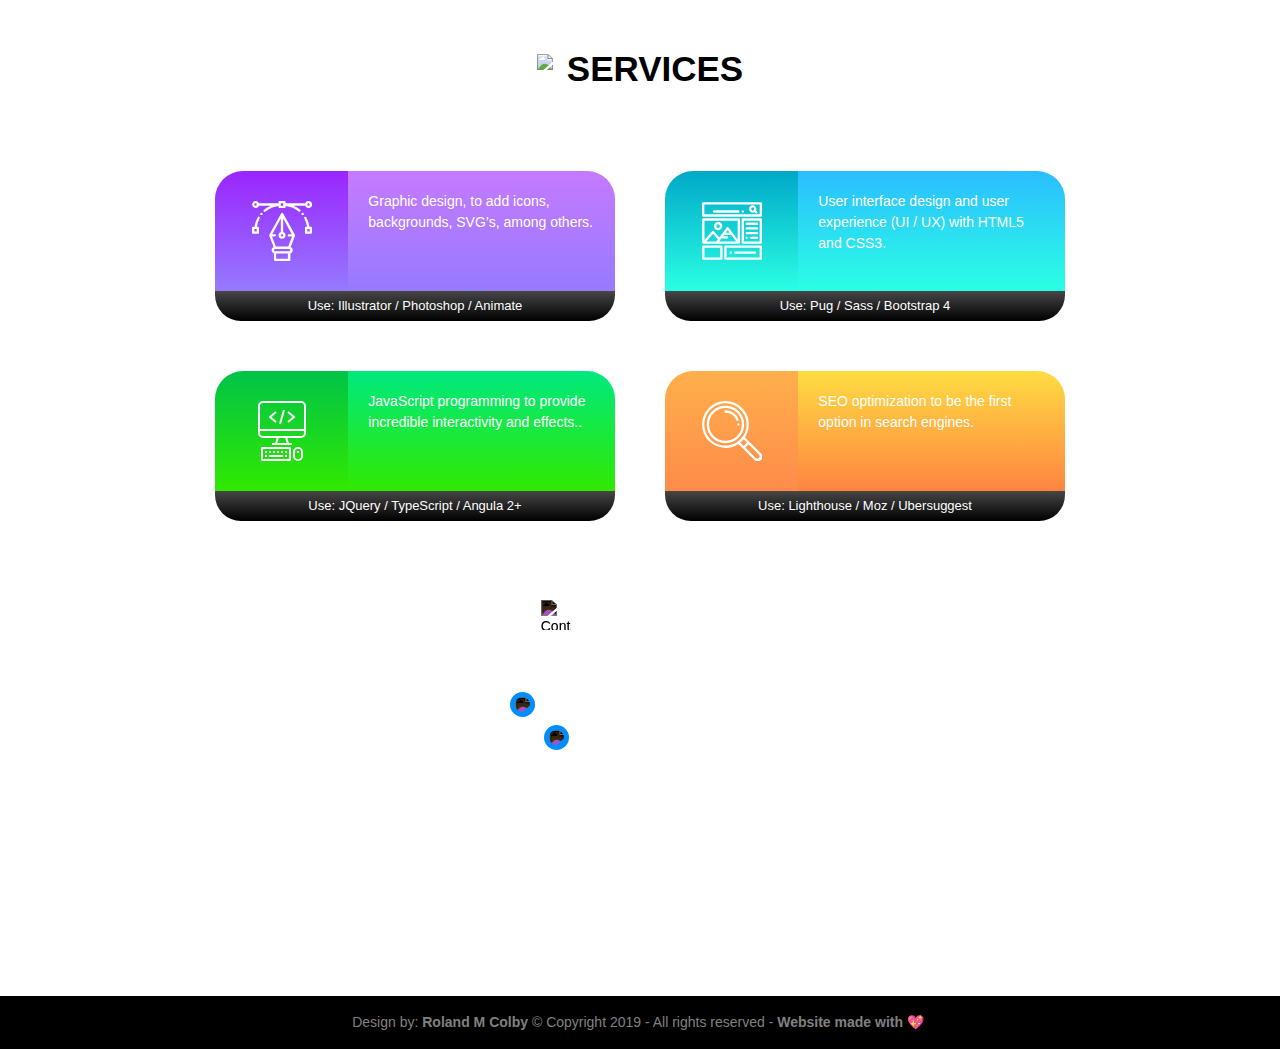
==== commit 0a72d028: "Update index.html" ====
--- a/index.html
+++ b/index.html
@@ -149,7 +149,7 @@
     </div>
     <!--LIBRERÍAS JAVASCRIPT-->
     <!--JQuery 3.3.1-->
-    <script src="https://code.jquery.com/jquery-3.3.1.slim.min.js" integrity="sha384-q8i/X+965DzO0rT7abK41JStQIAqVgRVzpbzo5smXKp4YfRvH+8abtTE1Pi6jizo" crossorigin="anonymous"></script>
+    <script src="https://code.jquery.com/jquery-3.4.1.min.js" crossorigin="anonymous"></script>
     <!--Popper 1.14.7-->
     <script src="https://cdnjs.cloudflare.com/ajax/libs/popper.js/1.14.7/umd/popper.min.js" integrity="sha384-UO2eT0CpHqdSJQ6hJty5KVphtPhzWj9WO1clHTMGa3JDZwrnQq4sF86dIHNDz0W1" crossorigin="anonymous"></script>
     <!--Bootstrap 4.3.1-->
--- a/assets/css/style.css
+++ b/assets/css/style.css
@@ -265,6 +265,10 @@
 	padding: 0 20px 20px 20px;
 }
 
+#midescripcion2 {
+	padding: 0 20px 20px 20px;
+}
+
 #misredes {
 
 }
